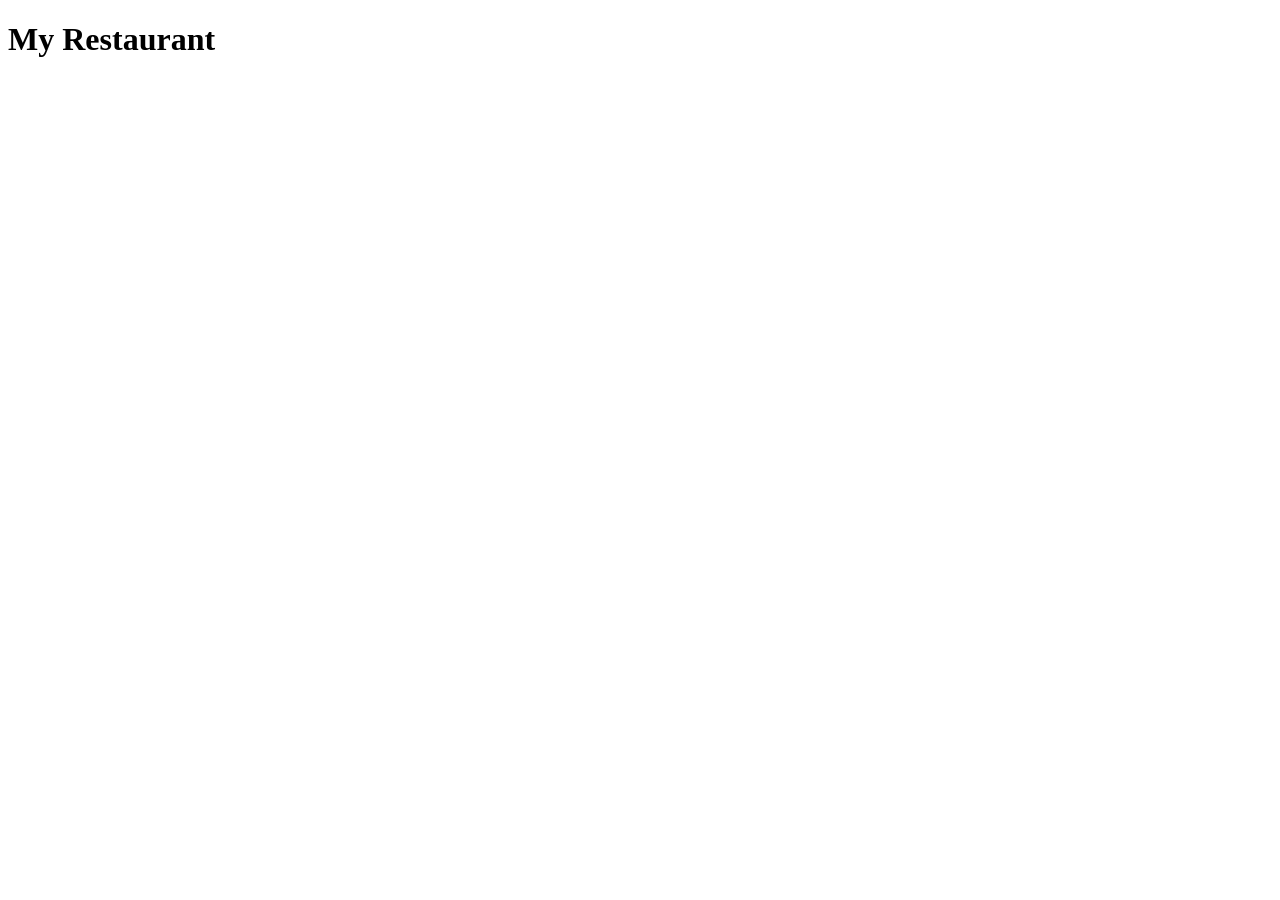
==== index.html @ f68f13a7 "creating the project" ====
<!DOCTYPE html>
<html lang="en">
<head>
    <meta charset="UTF-8">
    <meta name="viewport" content="width=, initial-scale=1.0">
    <title>Document</title>
</head>
<body>
    <header>
        <h1>My Restaurant</h1>
    </header>
    
</body>
</html>
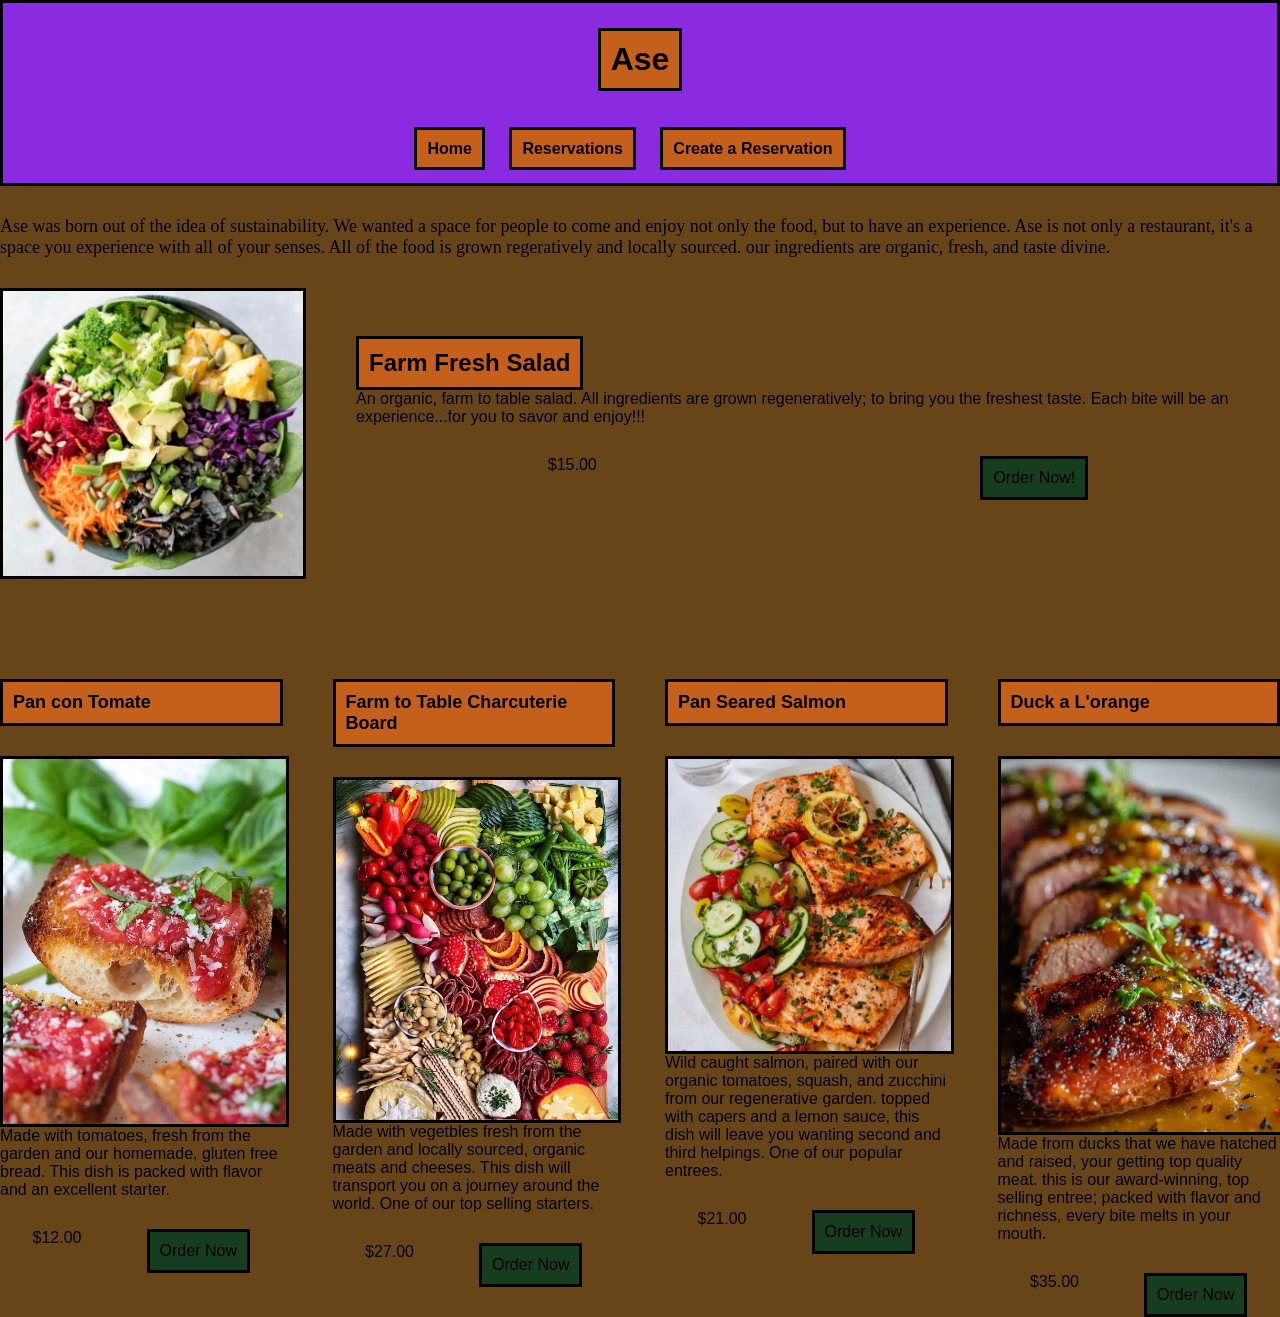
==== commit 5c8f1e73: "Dishes" ====
--- a/index.html
+++ b/index.html
@@ -3,12 +3,76 @@
 <head>
     <meta charset="UTF-8">
     <meta name="viewport" content="width=, initial-scale=1.0">
+    <link rel="stylesheet" href="style.css">
     <title>Document</title>
 </head>
 <body>
-    <header>
-        <h1>My Restaurant</h1>
+    <header class="site-init">
+        <h1 class="heading">Ase</h1>
+        <nav class="navigation">
+            <a href="index.html">Home</a>
+            <a href="reservations.html">Reservations</a>
+            <a href="createReservations.html">Create a Reservation</a>
+        </nav>
     </header>
+
+    <main class="container">
+        <p class="intro">Ase was born out of the idea of sustainability. We wanted a space for people to come and enjoy not only the food, but to have an experience. Ase is not only a restaurant, it's a space you experience with all of your senses. All of the food is grown regeratively and locally sourced. our ingredients are organic, fresh, and taste divine. </p>
+        <div class="dish-month-container">
+            <img src="healthy Salad.jpg" alt="">
+            <div class="dish-month-text">
+                <h2 class="heading">Farm Fresh Salad</h2>
+                <p>An organic, farm to table salad. All ingredients are grown regeneratively; to bring you the freshest taste. Each bite will be an experience...for you to savor and enjoy!!! </p>
+            <div class="price-selection">
+                <p>$15.00</p>
+                <a class="btn-fill" href="#">Order Now!</a>
+            </div>
+            </div>
+        </div>
+        
+        <div class="dishes-container">
+            <div class="stack">
+                <h3 class="heading2">Pan con Tomate</h3>
+                <img src="PanConTomate.jpg" alt="">
+                <p>Made with tomatoes, fresh from the garden and  our homemade, gluten free bread. This dish is packed with flavor and an excellent starter.</p>
+                <div class="price-selection">
+                <p>$12.00</p>
+                <a class="btn-fill" href="#">Order Now</a>
+                </div>
+                
+            </div>
+
+            <div class="stack" >
+                <h4 class="heading2">Farm to Table Charcuterie Board</h4>
+                <img src="Charcuterie.jpg" alt="">
+                <p>Made with vegetbles fresh from the garden and locally sourced, organic meats and cheeses. This dish will transport you on a journey around the world. One of our top selling starters.</p>
+                <div class="price-selection">
+                <p>$27.00</p>
+                <a class="btn-fill" href="#">Order Now</a>
+                </div>
+            </div>
+
+            <div class="stack">
+                <h5 class="heading2">Pan Seared Salmon</h5>
+                <img src="PanSearedSalmon.jpg" alt="">
+                <p>Wild caught salmon, paired with our organic tomatoes, squash, and zucchini from our regenerative garden. topped with capers and a lemon sauce, this dish will leave you wanting second and third helpings. One of our popular entrees.</p>
+                <div class="price-selection">
+                <p>$21.00</p>
+                <a class="btn-fill" href="#">Order Now</a>
+                </div>
+            </div>
+
+            <div class="stack">
+                <h6 class="heading2">Duck a L'orange</h6>
+                <img src="DuckaL'Orange.jpg" alt="">
+                <p>Made from ducks that we have hatched and raised, your getting top quality meat. this is our award-winning, top selling entree; packed with flavor and richness, every bite melts in your mouth.</p>
+                <div class="price-selection">
+                <p>$35.00</p>
+                <a class="btn-fill" href="#">Order Now</a>
+                </div>
+            </div>
+        </div>
+    </main>
     
 </body>
 </html>
--- a/style.css
+++ b/style.css
@@ -0,0 +1,100 @@
+/*global*/
+*{
+    margin: 0;
+    padding: 0;
+}
+body{
+    font-family: Arial, Helvetica, sans-serif;
+    background-color: rgb(104, 69, 24);
+}
+a{
+    color: black;
+    text-decoration: none;
+}
+img{
+    max-width: 100%;
+    margin-top: 30px;
+    border: 3px solid black;
+}
+/*utilities*/
+.btn-fill{
+    display: block;
+    padding: 10px;
+    background-color: rgb(22, 61, 32);
+    color: black;
+    border: 3px solid black;
+}
+.container{
+    width: 100%;
+    margin-left: auto;
+    margin-left: auto;
+}
+
+/*header*/
+.site-init{
+    display: flex;
+    flex-direction: column;
+    justify-content: space-around;
+    background-color: blueviolet;
+    border: 3px solid black;
+    align-items: center;
+    height: 20vh;
+}
+.navigation a{
+    margin-right: 20px;
+    font-weight: bold;
+    background-color: rgb(197, 95, 28);
+    border: 3px solid black;
+    padding: 10px;
+}
+.heading{
+    display: inline-block;
+    background-color: rgb(197, 95, 28);
+    border: 3px solid black;
+    padding: 10px;
+}
+.heading2{
+    display: inline-block;
+    background-color: rgb(197, 95, 28);
+    font-size: 18px;
+    border: 3px solid black;
+    padding: 10px;
+    
+}
+/*main*/
+.intro{
+    margin-top: 30px;
+    font-size: 18px;
+    font-weight: lighter;
+    font-family: fantasy;
+}
+.dish-month-container{
+    display: flex;
+    flex-direction: row;
+    justify-content: space-around;
+    align-items: center;
+    gap: 50px;
+}
+.dish-month-container img{
+    width: 300px;
+}
+.dishes-container{
+    display: grid;
+    grid-template-columns: repeat(4,1fr);
+    margin-top: 100px;
+    gap: 50px;
+}
+.dishes-container img{
+    width: 100px;
+    width: 100%;
+}
+.stack{
+    display: flex;
+    flex-direction: column;
+}
+.price-selection{
+    display: flex;
+    flex-direction: row;
+    justify-content: space-around;
+    margin-top: 30px;
+}
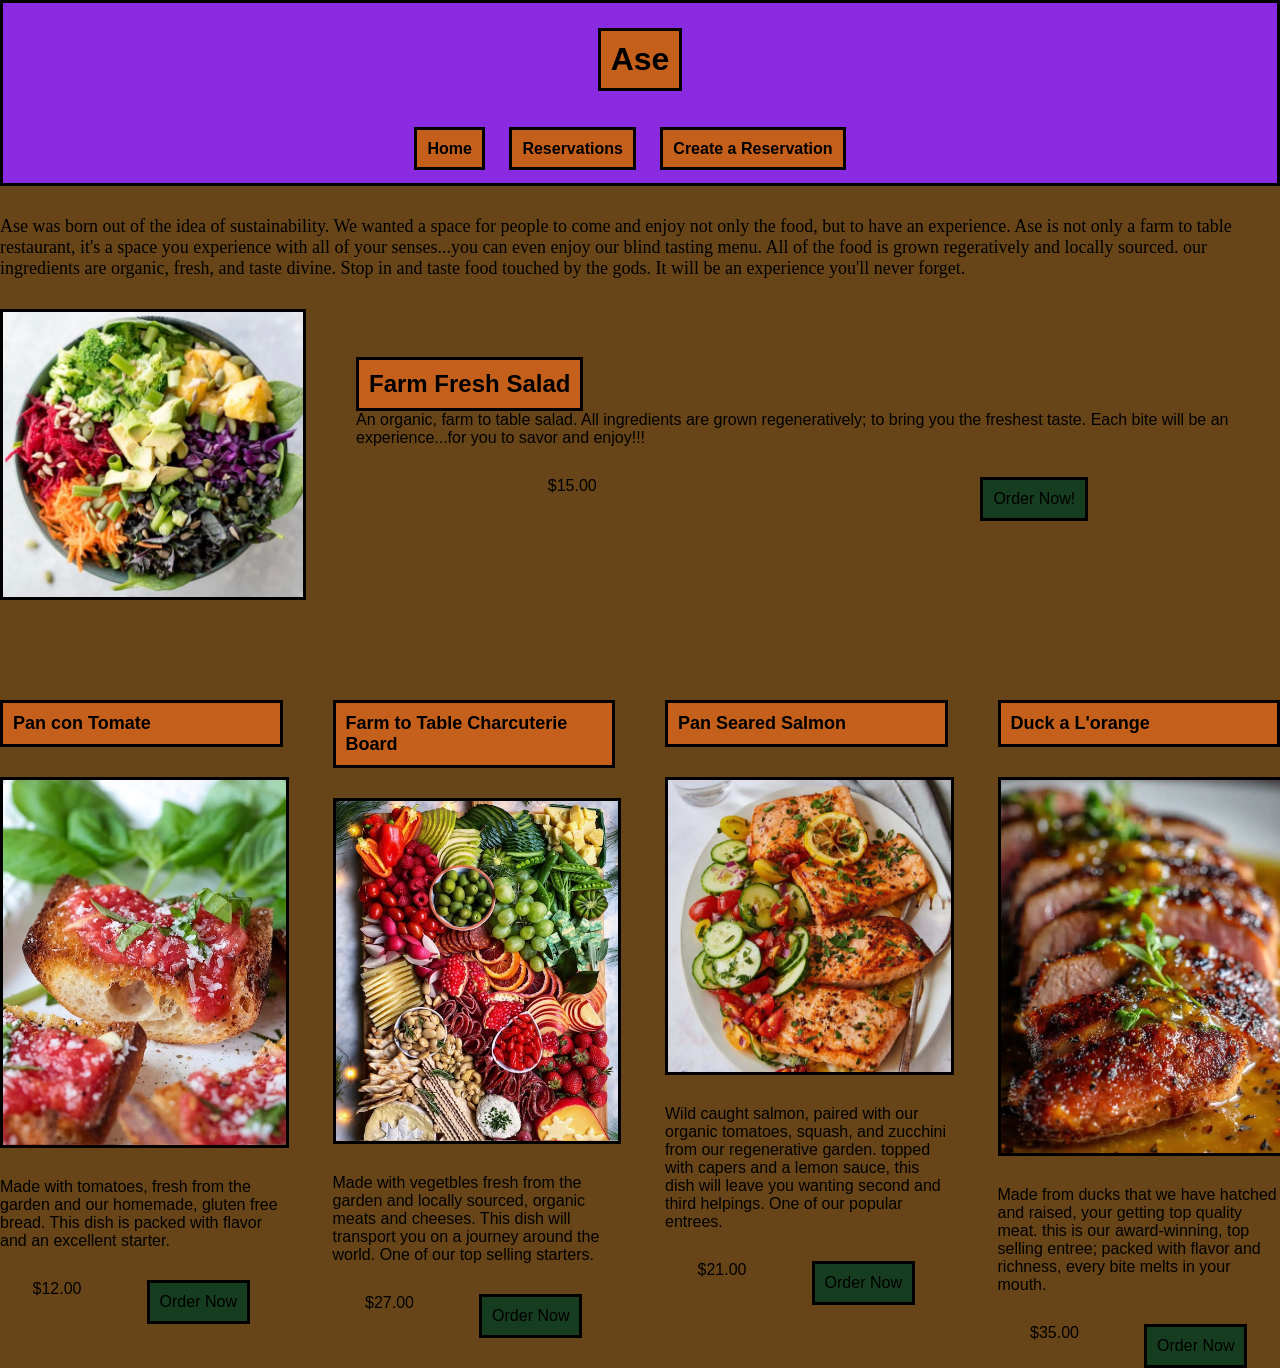
==== commit c594334b: "Dishes" ====
--- a/index.html
+++ b/index.html
@@ -17,7 +17,7 @@
     </header>
 
     <main class="container">
-        <p class="intro">Ase was born out of the idea of sustainability. We wanted a space for people to come and enjoy not only the food, but to have an experience. Ase is not only a restaurant, it's a space you experience with all of your senses. All of the food is grown regeratively and locally sourced. our ingredients are organic, fresh, and taste divine. </p>
+        <p class="intro">Ase was born out of the idea of sustainability. We wanted a space for people to come and enjoy not only the food, but to have an experience. Ase is not only a farm to table restaurant, it's a space you experience with all of your senses...you can even enjoy our blind tasting menu. All of the food is grown regeratively and locally sourced. our ingredients are organic, fresh, and taste divine. Stop in and taste food touched by the gods. It will be an experience you'll never forget.</p>
         <div class="dish-month-container">
             <img src="healthy Salad.jpg" alt="">
             <div class="dish-month-text">
@@ -34,7 +34,7 @@
             <div class="stack">
                 <h3 class="heading2">Pan con Tomate</h3>
                 <img src="PanConTomate.jpg" alt="">
-                <p>Made with tomatoes, fresh from the garden and  our homemade, gluten free bread. This dish is packed with flavor and an excellent starter.</p>
+                <p class="margin">Made with tomatoes, fresh from the garden and  our homemade, gluten free bread. This dish is packed with flavor and an excellent starter.</p>
                 <div class="price-selection">
                 <p>$12.00</p>
                 <a class="btn-fill" href="#">Order Now</a>
@@ -45,7 +45,7 @@
             <div class="stack" >
                 <h4 class="heading2">Farm to Table Charcuterie Board</h4>
                 <img src="Charcuterie.jpg" alt="">
-                <p>Made with vegetbles fresh from the garden and locally sourced, organic meats and cheeses. This dish will transport you on a journey around the world. One of our top selling starters.</p>
+                <p class="margin">Made with vegetbles fresh from the garden and locally sourced, organic meats and cheeses. This dish will transport you on a journey around the world. One of our top selling starters.</p>
                 <div class="price-selection">
                 <p>$27.00</p>
                 <a class="btn-fill" href="#">Order Now</a>
@@ -55,7 +55,7 @@
             <div class="stack">
                 <h5 class="heading2">Pan Seared Salmon</h5>
                 <img src="PanSearedSalmon.jpg" alt="">
-                <p>Wild caught salmon, paired with our organic tomatoes, squash, and zucchini from our regenerative garden. topped with capers and a lemon sauce, this dish will leave you wanting second and third helpings. One of our popular entrees.</p>
+                <p class="margin">Wild caught salmon, paired with our organic tomatoes, squash, and zucchini from our regenerative garden. topped with capers and a lemon sauce, this dish will leave you wanting second and third helpings. One of our popular entrees.</p>
                 <div class="price-selection">
                 <p>$21.00</p>
                 <a class="btn-fill" href="#">Order Now</a>
@@ -65,7 +65,7 @@
             <div class="stack">
                 <h6 class="heading2">Duck a L'orange</h6>
                 <img src="DuckaL'Orange.jpg" alt="">
-                <p>Made from ducks that we have hatched and raised, your getting top quality meat. this is our award-winning, top selling entree; packed with flavor and richness, every bite melts in your mouth.</p>
+                <p class="margin">Made from ducks that we have hatched and raised, your getting top quality meat. this is our award-winning, top selling entree; packed with flavor and richness, every bite melts in your mouth.</p>
                 <div class="price-selection">
                 <p>$35.00</p>
                 <a class="btn-fill" href="#">Order Now</a>
--- a/style.css
+++ b/style.css
@@ -90,7 +90,10 @@
 }
 .stack{
     display: flex;
-    flex-direction: column;
+    flex-direction: column;    
+}
+.margin{
+    margin-top: 30px;
 }
 .price-selection{
     display: flex;
